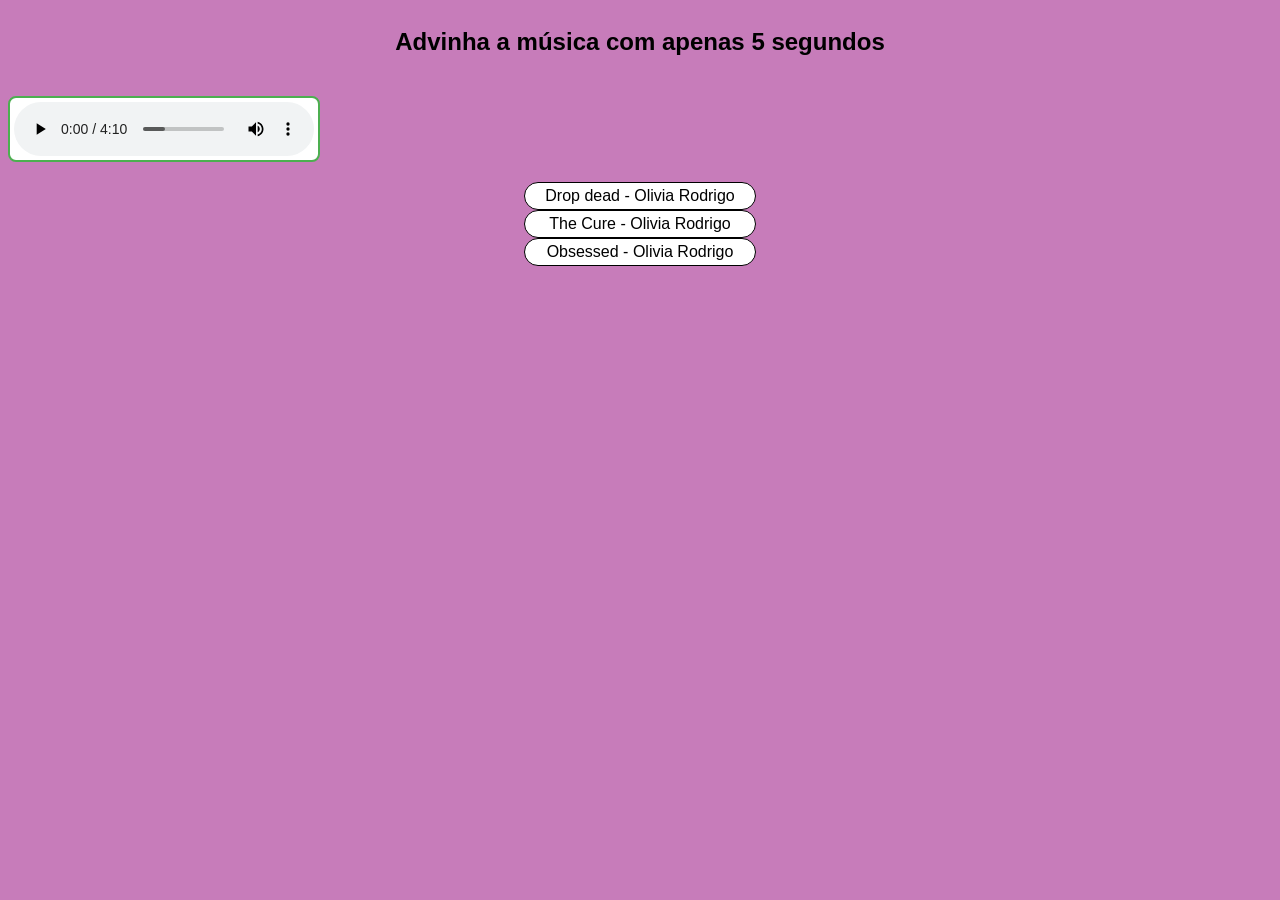
==== musica.html @ fc9992fa "Add files via upload" ====
<!DOCTYPE html>
<html lang="en">
<head>
    <meta charset="UTF-8">
    <meta name="viewport" content="width=device-width, initial-scale=1.0">
    <title>balladofssue</title>
    <link rel="stylesheet" href="musica.css" />
</head>
<body>

<h2>Advinha a música com apenas 5 segundos</h2>

<audio id="player" controls autoplay>
    <source src="drop dead.mp3" type="audio/mpeg">
    Seu navegador não suporta áudio.
</audio>

<script>
    const audio = document.getElementById("player");
    audio.addEventListener("loadedmetadata", () => {
    audio.currentTime = 10;
});

audio.addEventListener("timeupdate", () => {
    if (audio.currentTime >= 20) {
        audio.pause();
    }
});
</script>
        <div class="musica">
            <div>
            <input type="radio" name="musica1" id="m1">
            <label for="m1">Drop dead - Olivia Rodrigo</label>

            <div>
            <input type="radio" name="musica1" id="m2">
            <label for="m2">The Cure - Olivia Rodrigo</label>

            <div>
            <input type="radio" name="musica1" id="m3">
            <label for="m3">Obsessed - Olivia Rodrigo</label>
            </div>
        </div>

</body>
</html>
---- musica.css ----
body{
    background-color: rgb(199, 124, 186);
    gap: 20px;
    font-family: Arial;
    text-align: center;
    display: flex;
    flex-direction: column;
}
.musica label{
    background-color: #ffffff;
    padding: 4px 15px;
    border-radius: 15px;
    display: inline-block;
    width: 200px;
    text-align: center;
    border: 1px solid black;
    cursor: pointer;
    justify-content: space-between; 
}
.musica input[type="radio"]{
    display: none;
}
.musica input:checked + label{
    background-color: #961f86;
    transform: scale(1.05);
}
audio{
width: 300px;       /* Largura do player */
    border: 2px solid #4CAF50;
    border-radius: 8px;
    background-color:  #ffffff; /* Pode não afetar todos os navegadores */
    padding: 4px;
    text-align: center;
}
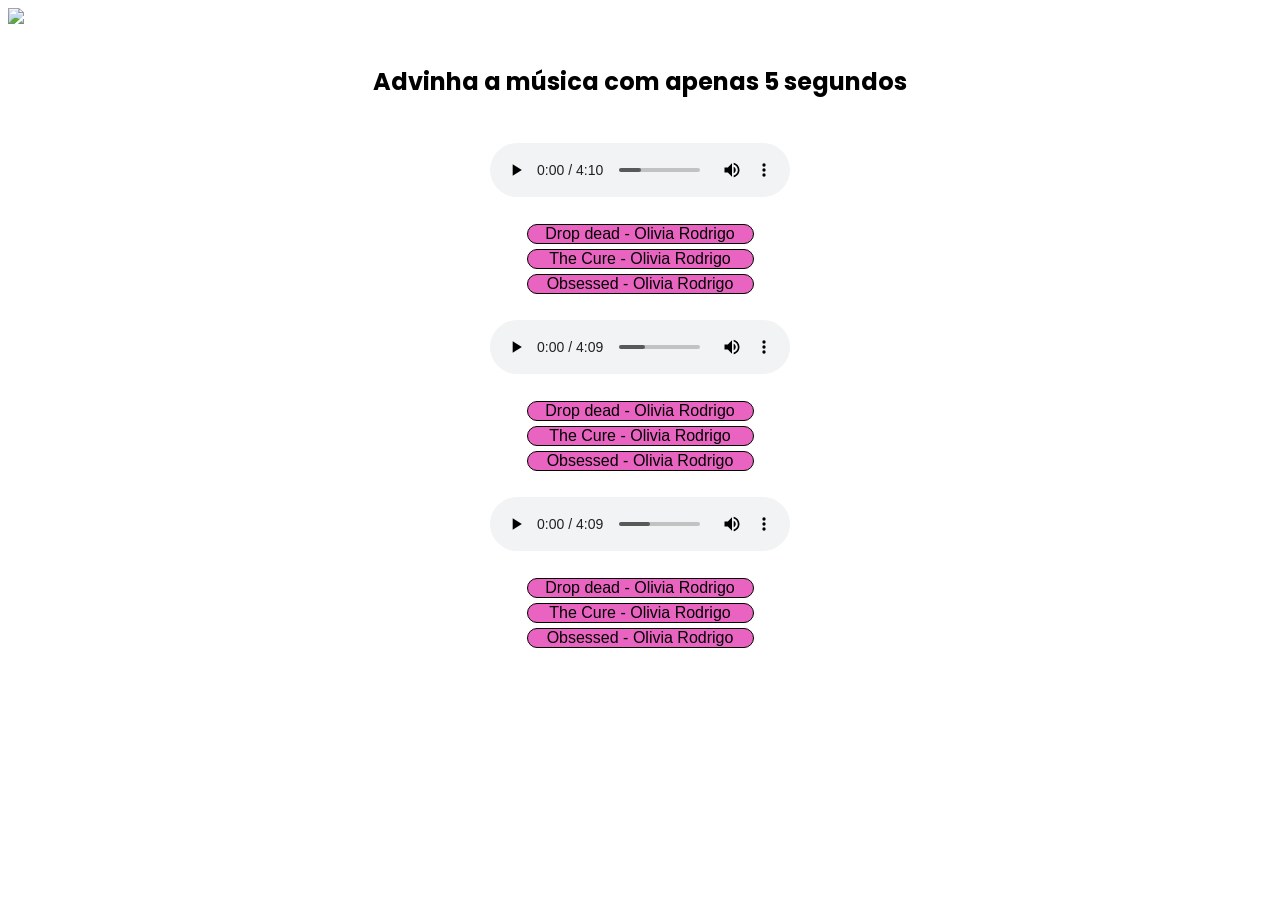
==== commit c9b9e183: "Add files via upload" ====
--- a/musica.html
+++ b/musica.html
@@ -5,36 +5,41 @@
     <meta name="viewport" content="width=device-width, initial-scale=1.0">
     <title>balladofssue</title>
     <link rel="stylesheet" href="musica.css" />
+    <link rel="preconnect" href="https://fonts.googleapis.com">
+    <link rel="preconnect" href="https://fonts.gstatic.com" crossorigin>
+    <link href="https://fonts.googleapis.com/css2?family=Poppins&display=swap" rel="stylesheet">
 </head>
 <body>
+    <img src="https://i.pinimg.com/1200x/52/c4/1e/52c41e0e5792baf1ee88654e90a0740c.jpg" width="100">
+    <h2>Advinha a música com apenas 5 segundos</h2>
 
-<h2>Advinha a música com apenas 5 segundos</h2>
+    <audio id="player" controls autoplay>
+        <source src="drop dead.mp3" type="audio/mpeg">
+        Seu navegador não suporta áudio.
+    </audio>
 
-<audio id="player" controls autoplay>
-    <source src="drop dead.mp3" type="audio/mpeg">
-    Seu navegador não suporta áudio.
-</audio>
+    <script>
+        const audio = document.getElementById("player");
+        audio.addEventListener("loadedmetadata", () => {
+        audio.currentTime = 15;
+    });
 
-<script>
-    const audio = document.getElementById("player");
-    audio.addEventListener("loadedmetadata", () => {
-    audio.currentTime = 10;
-});
-
-audio.addEventListener("timeupdate", () => {
-    if (audio.currentTime >= 20) {
-        audio.pause();
-    }
-});
-</script>
+    audio.addEventListener("timeupdate", () => {
+        if (audio.currentTime >= 20) {
+            audio.pause();
+        }
+    });
+    </script>
         <div class="musica">
             <div>
             <input type="radio" name="musica1" id="m1">
             <label for="m1">Drop dead - Olivia Rodrigo</label>
+            </div>
 
             <div>
             <input type="radio" name="musica1" id="m2">
             <label for="m2">The Cure - Olivia Rodrigo</label>
+            </div>
 
             <div>
             <input type="radio" name="musica1" id="m3">
@@ -42,5 +47,74 @@
             </div>
         </div>
 
+    <audio id="player1" controls autoplay>
+        <source src="oneLastTime.mp3" type="audio/mpeg">
+        Seu navegador não suporta áudio.
+    </audio>
+
+    <script>
+        const audio1 = document.getElementById("player1");
+        audio1.addEventListener("loadedmetadata", () => {
+        audio1.currentTime = 60;
+    });
+
+    audio1.addEventListener("timeupdate", () => {
+        if (audio1.currentTime >= 65) {
+            audio1.pause();
+        }
+    });
+    </script>
+     <div class="musica">
+            <div>
+            <input type="radio" name="musica1" id="m1">
+            <label for="m1">Drop dead - Olivia Rodrigo</label>
+            </div>
+
+            <div>
+            <input type="radio" name="musica1" id="m2">
+            <label for="m2">The Cure - Olivia Rodrigo</label>
+            </div>
+
+            <div>
+            <input type="radio" name="musica1" id="m3">
+            <label for="m3">Obsessed - Olivia Rodrigo</label>
+            </div>
+        </div>
+
+    <audio id="player2" controls autoplay>
+        <source src="oneLastTime.mp3" type="audio/mpeg">
+        Seu navegador não suporta áudio.
+    </audio>
+
+    <script>
+        const audio2 = document.getElementById("player2");
+        audio2.addEventListener("loadedmetadata", () => {
+        audio2.currentTime = 60;
+    });
+
+    audio2.addEventListener("timeupdate", () => {
+        if (audio2.currentTime >= 65) {
+            audio2.pause();
+        }
+    });
+    </script>
+     <div class="musica">
+            <div>
+            <input type="radio" name="musica1" id="m1">
+            <label for="m1">Drop dead - Olivia Rodrigo</label>
+            </div>
+
+            <div>
+            <input type="radio" name="musica1" id="m2">
+            <label for="m2">The Cure - Olivia Rodrigo</label>
+            </div>
+
+            <div>
+            <input type="radio" name="musica1" id="m3">
+            <label for="m3">Obsessed - Olivia Rodrigo</label>
+            </div>
+        </div>
+
+
 </body>
 </html>
--- a/musica.css
+++ b/musica.css
@@ -1,34 +1,39 @@
 body{
-    background-color: rgb(199, 124, 186);
     gap: 20px;
-    font-family: Arial;
+    font-family: 'Poppins', sans-serif;
     text-align: center;
     display: flex;
     flex-direction: column;
 }
 .musica label{
-    background-color: #ffffff;
-    padding: 4px 15px;
-    border-radius: 15px;
+    background-color: #e963c1;
+    padding: 4x 15px;
+    border-radius: 30px;
     display: inline-block;
-    width: 200px;
+    width: 225px;
     text-align: center;
     border: 1px solid black;
     cursor: pointer;
     justify-content: space-between; 
+    font-family: Arial, Helvetica, sans-serif;
 }
 .musica input[type="radio"]{
     display: none;
 }
 .musica input:checked + label{
-    background-color: #961f86;
+    background-color: #891c7b;
     transform: scale(1.05);
 }
 audio{
 width: 300px;       /* Largura do player */
-    border: 2px solid #4CAF50;
     border-radius: 8px;
     background-color:  #ffffff; /* Pode não afetar todos os navegadores */
     padding: 4px;
-    text-align: center;
+
+    display: block;
+    margin: 0 auto;
+}
+img{
+    width: 100%;
+    position: relative;
 }
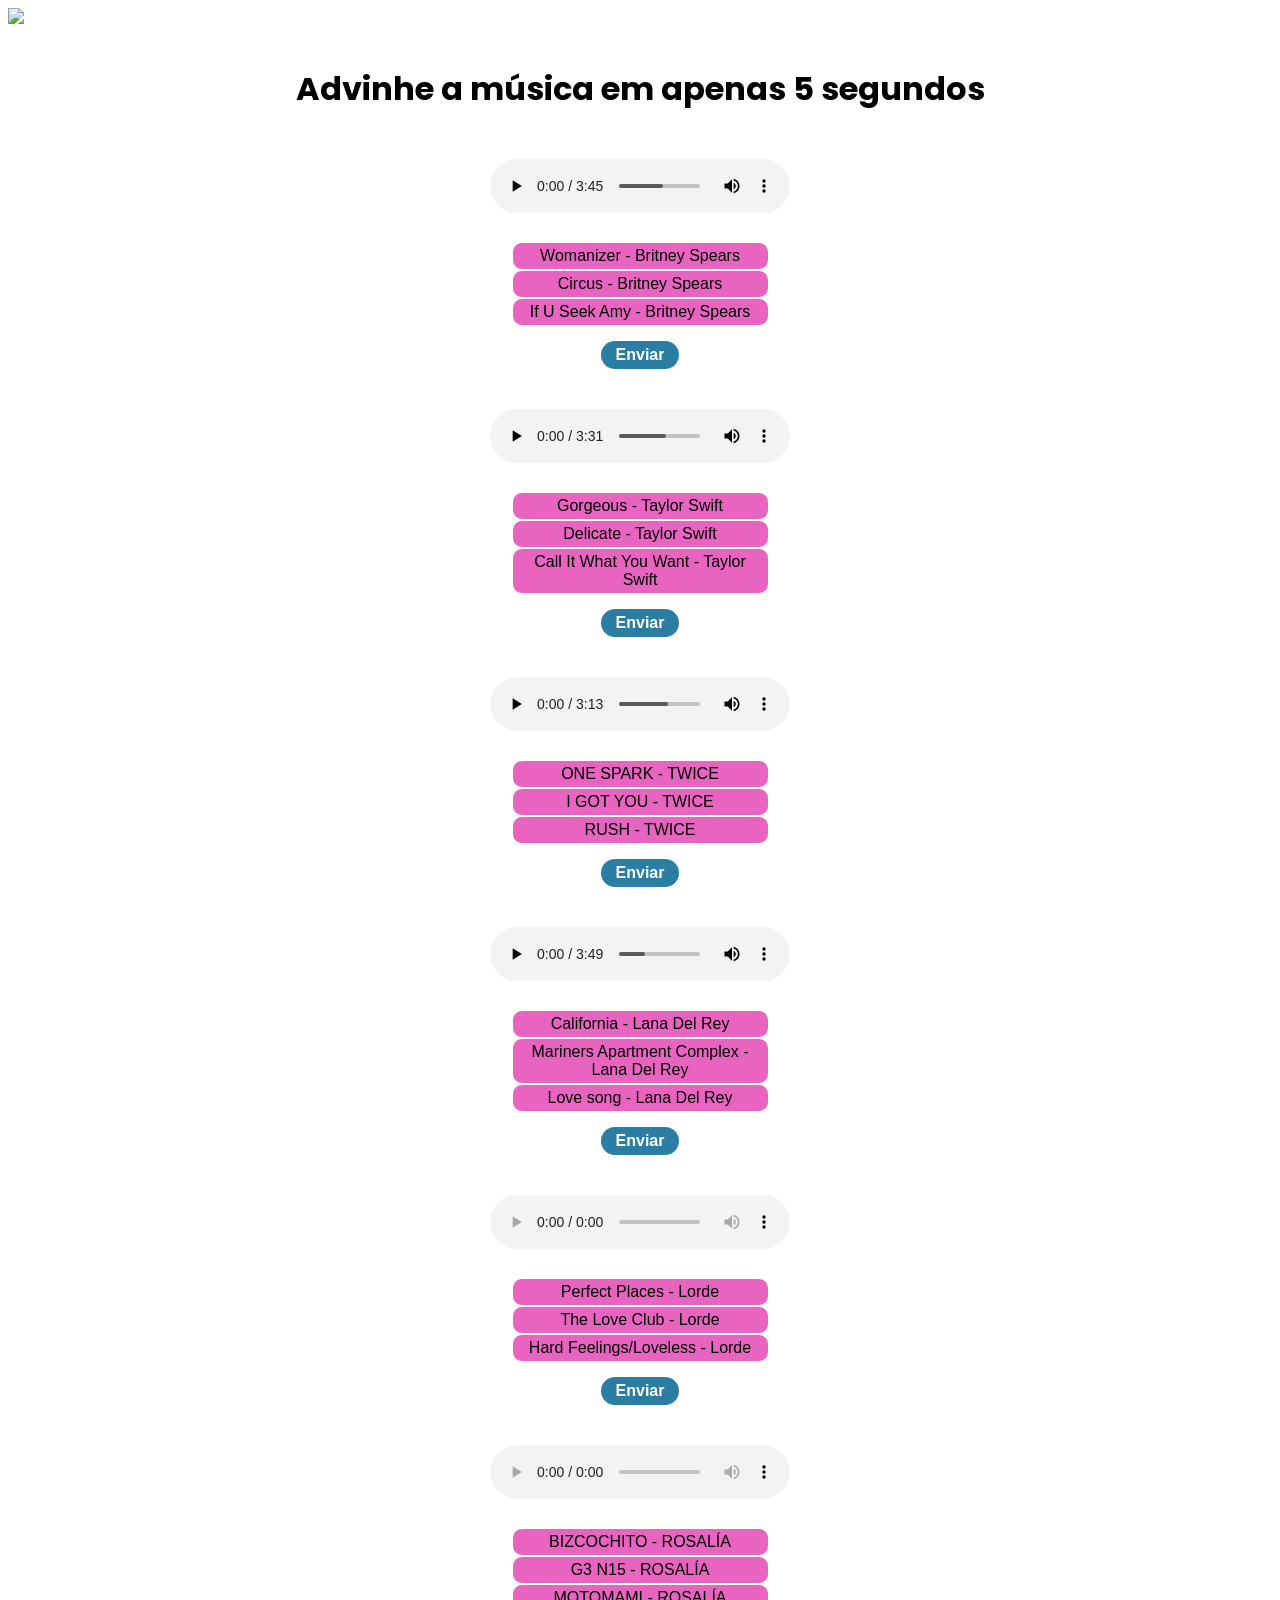
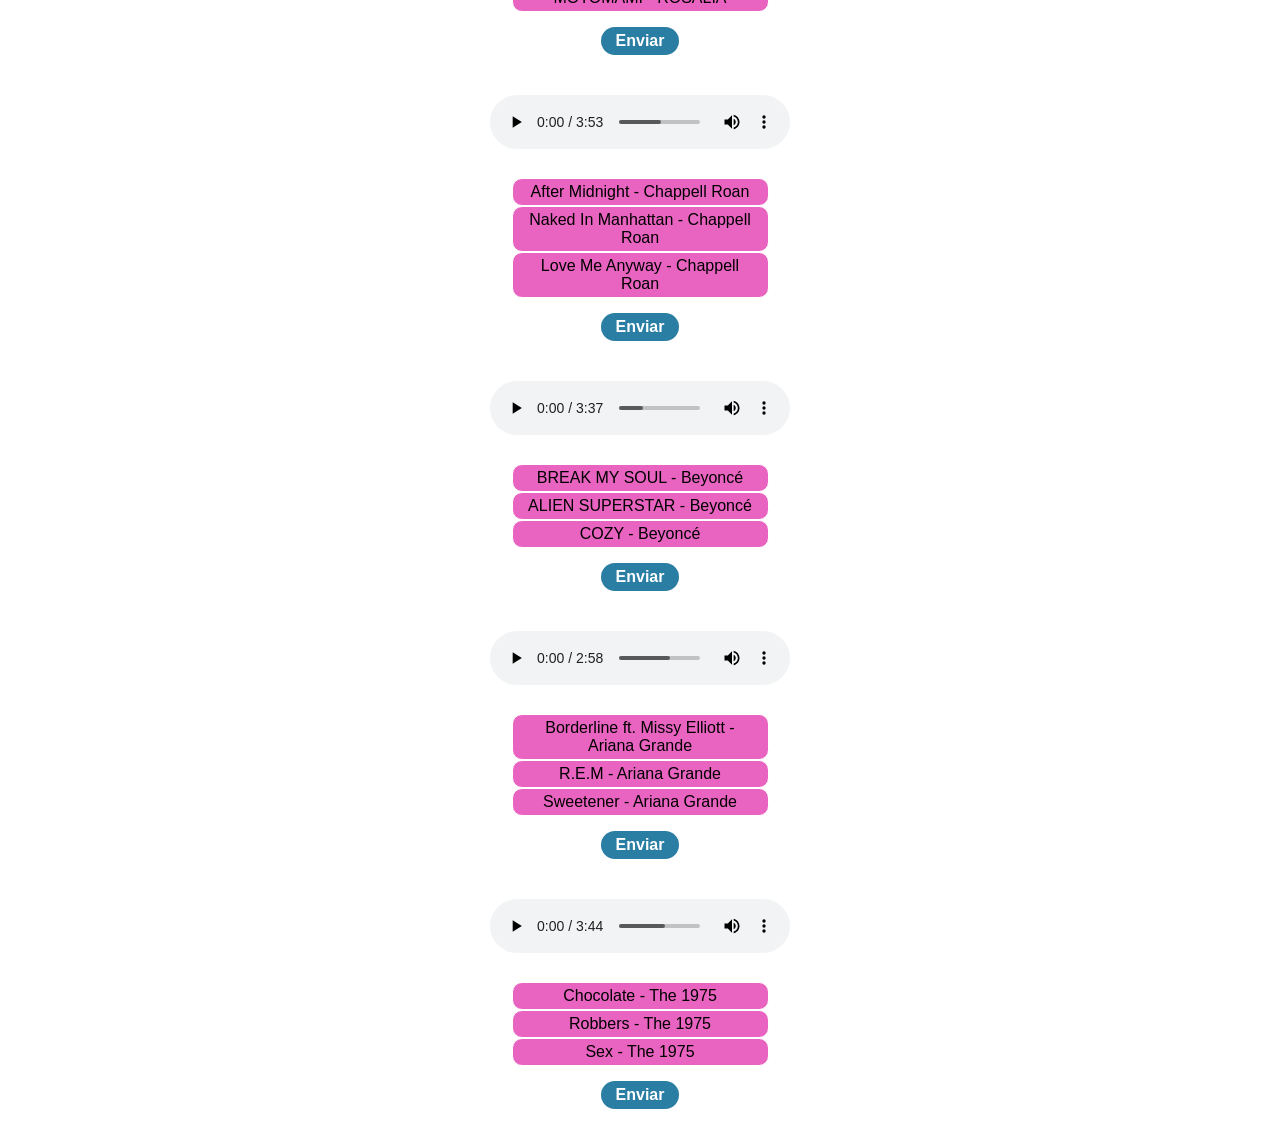
==== commit a85ea8ee: "Add files via upload" ====
--- a/musica.html
+++ b/musica.html
@@ -1,120 +1,413 @@
+
 <!DOCTYPE html>
-<html lang="en">
+<html lang="pt-br">
 <head>
-    <meta charset="UTF-8">
-    <meta name="viewport" content="width=device-width, initial-scale=1.0">
-    <title>balladofssue</title>
-    <link rel="stylesheet" href="musica.css" />
-    <link rel="preconnect" href="https://fonts.googleapis.com">
-    <link rel="preconnect" href="https://fonts.gstatic.com" crossorigin>
-    <link href="https://fonts.googleapis.com/css2?family=Poppins&display=swap" rel="stylesheet">
+<meta charset="UTF-8">
+<meta name="viewport" content="width=device-width, initial-scale=1.0">
+
+<title>balladofssue</title>
+
+<link rel="stylesheet" href="musica.css">
+
+<link rel="preconnect" href="https://fonts.googleapis.com">
+<link rel="preconnect" href="https://fonts.gstatic.com" crossorigin>
+
+<link href="https://fonts.googleapis.com/css2?family=Poppins:wght@300;400;600&display=swap" rel="stylesheet">
+
 </head>
+
 <body>
-    <img src="https://i.pinimg.com/1200x/52/c4/1e/52c41e0e5792baf1ee88654e90a0740c.jpg" width="100">
-    <h2>Advinha a música com apenas 5 segundos</h2>
-
-    <audio id="player" controls autoplay>
-        <source src="drop dead.mp3" type="audio/mpeg">
-        Seu navegador não suporta áudio.
-    </audio>
-
-    <script>
-        const audio = document.getElementById("player");
-        audio.addEventListener("loadedmetadata", () => {
-        audio.currentTime = 15;
-    });
-
-    audio.addEventListener("timeupdate", () => {
-        if (audio.currentTime >= 20) {
-            audio.pause();
-        }
-    });
-    </script>
-        <div class="musica">
-            <div>
-            <input type="radio" name="musica1" id="m1">
-            <label for="m1">Drop dead - Olivia Rodrigo</label>
-            </div>
-
-            <div>
-            <input type="radio" name="musica1" id="m2">
-            <label for="m2">The Cure - Olivia Rodrigo</label>
-            </div>
-
-            <div>
-            <input type="radio" name="musica1" id="m3">
-            <label for="m3">Obsessed - Olivia Rodrigo</label>
-            </div>
-        </div>
-
-    <audio id="player1" controls autoplay>
-        <source src="oneLastTime.mp3" type="audio/mpeg">
-        Seu navegador não suporta áudio.
-    </audio>
-
-    <script>
-        const audio1 = document.getElementById("player1");
-        audio1.addEventListener("loadedmetadata", () => {
-        audio1.currentTime = 60;
-    });
-
-    audio1.addEventListener("timeupdate", () => {
-        if (audio1.currentTime >= 65) {
-            audio1.pause();
-        }
-    });
-    </script>
-     <div class="musica">
-            <div>
-            <input type="radio" name="musica1" id="m1">
-            <label for="m1">Drop dead - Olivia Rodrigo</label>
-            </div>
-
-            <div>
-            <input type="radio" name="musica1" id="m2">
-            <label for="m2">The Cure - Olivia Rodrigo</label>
-            </div>
-
-            <div>
-            <input type="radio" name="musica1" id="m3">
-            <label for="m3">Obsessed - Olivia Rodrigo</label>
-            </div>
-        </div>
-
-    <audio id="player2" controls autoplay>
-        <source src="oneLastTime.mp3" type="audio/mpeg">
-        Seu navegador não suporta áudio.
-    </audio>
-
-    <script>
-        const audio2 = document.getElementById("player2");
-        audio2.addEventListener("loadedmetadata", () => {
-        audio2.currentTime = 60;
-    });
-
-    audio2.addEventListener("timeupdate", () => {
-        if (audio2.currentTime >= 65) {
-            audio2.pause();
-        }
-    });
-    </script>
-     <div class="musica">
-            <div>
-            <input type="radio" name="musica1" id="m1">
-            <label for="m1">Drop dead - Olivia Rodrigo</label>
-            </div>
-
-            <div>
-            <input type="radio" name="musica1" id="m2">
-            <label for="m2">The Cure - Olivia Rodrigo</label>
-            </div>
-
-            <div>
-            <input type="radio" name="musica1" id="m3">
-            <label for="m3">Obsessed - Olivia Rodrigo</label>
-            </div>
-        </div>
-
+
+<img class="banner"
+src="https://i.pinimg.com/1200x/52/c4/1e/52c41e0e5792baf1ee88654e90a0740c.jpg">
+
+<h1>Advinhe a música em apenas 5 segundos</h1>
+
+<div class="quiz">
+
+<audio id="player1" controls>
+<source src="Britney Spears - If U Seek Amy (Official HD Video) [0aEnnH6t8Ts].mp3" type="audio/mpeg">
+</audio>
+<br>
+<div class="musica">
+
+<div>
+<input type="radio" name="musica1" id="m1" value="womanizer">
+<label for="m1">Womanizer - Britney Spears</label>
+</div>
+
+<div>
+<input type="radio" name="musica1" id="m2" value="circus">
+<label for="m2">Circus - Britney Spears</label>
+</div>
+
+<div>
+<input type="radio" name="musica1" id="m3" value="ifuseekamy">
+<label for="m3">If U Seek Amy - Britney Spears</label>
+</div>
+
+</div>
+
+<button onclick="verificar1()">Enviar</button>
+
+<p id="mensagem1"></p>
+
+</div>
+
+<div class="quiz">
+
+<audio id="player2" controls>
+<source src="Taylor Swift - Gorgeous (Lyric Video) [EUoe7cf0HYw].mp3" type="audio/mpeg">
+</audio>
+<br>
+
+<div class="musica">
+
+<div>
+<input type="radio" name="musica2" id="m4" value="gorgeous">
+<label for="m4">Gorgeous - Taylor Swift</label>
+</div>
+
+<div>
+<input type="radio" name="musica2" id="m5" value="delicate">
+<label for="m5">Delicate - Taylor Swift</label>
+</div>
+
+<div>
+<input type="radio" name="musica2" id="m6" value="callitwhatyouwant">
+<label for="m6">Call It What You Want - Taylor Swift</label>
+</div>
+
+</div>
+
+<button onclick="verificar2()">Enviar</button>
+
+<p id="mensagem2"></p>
+
+</div>
+
+
+<div class="quiz">
+
+
+<audio id="player3" controls>
+<source src="TWICE _ONE SPARK_ M_V [jCzez_q8si0].mp3" type="audio/mpeg">
+</audio>
+
+<div class="musica">
+<br>
+<div>
+<input type="radio" name="musica3" id="m7" value="onespark">
+<label for="m7">ONE SPARK - TWICE</label>
+</div>
+
+<div>
+<input type="radio" name="musica3" id="m8" value="igotyou">
+<label for="m8">I GOT YOU - TWICE</label>
+</div>
+
+<div>
+<input type="radio" name="musica3" id="m9" value="rush">
+<label for="m9">RUSH - TWICE</label>
+</div>
+
+</div>
+
+<button onclick="verificar3()">Enviar</button>
+
+<p id="mensagem3"></p>
+
+</div>
+
+<div class="quiz">
+
+<audio id="player4" controls>
+<source src="Love song [5xx9gTEQaiQ].mp3" type="audio/mpeg">
+</audio>
+
+<div class="musica">
+<br>
+<div>
+<input type="radio" name="musica4" id="m10" value="california">
+<label for="m10">California - Lana Del Rey</label>
+</div>
+
+<div>
+<input type="radio" name="musica4" id="m11" value="mariners">
+<label for="m11">Mariners Apartment Complex - Lana Del Rey</label>
+</div>
+
+<div>
+<input type="radio" name="musica4" id="m12" value="lovesong">
+<label for="m12">Love song - Lana Del Rey</label>
+</div>
+
+</div>
+
+<button onclick="verificar4()">Enviar</button>
+
+<p id="mensagem4"></p>
+
+</div>
+
+<div class="quiz">
+
+<audio id="player5" controls>
+<source src="Hard Feelings_Loveless [TVpvzcz2VMU].mp3" type="audio/mpeg">
+</audio>
+
+<div class="musica">
+<br>
+<div>
+<input type="radio" name="musica5" id="m13" value="perfectplaces">
+<label for="m13">Perfect Places - Lorde</label>
+</div>
+
+<div>
+<input type="radio" name="musica5" id="m14" value="theloveclub">
+<label for="m14">The Love Club - Lorde</label>
+</div>
+
+<div>
+<input type="radio" name="musica5" id="m15" value="hardfeelings">
+<label for="m15">Hard Feelings/Loveless - Lorde</label>
+</div>
+
+</div>
+
+<button onclick="verificar5()">Enviar</button>
+
+<p id="mensagem5"></p>
+
+</div>
+
+
+<div class="quiz">
+
+<audio id="player6" controls>
+<source src="ROSALÍA - G3 N15 (Official Audio) [XlNtBPvPUTM].mp3" type="audio/mpeg">
+</audio>
+
+<div class="musica">
+<br>
+<div>
+<input type="radio" name="musica6" id="m16" value="bizcochito">
+<label for="m16">BIZCOCHITO - ROSALÍA</label>
+</div>
+
+<div>
+<input type="radio" name="musica6" id="m17" value="g3n15">
+<label for="m17">G3 N15 - ROSALÍA</label>
+</div>
+
+<div>
+<input type="radio" name="musica6" id="m18" value="motomami">
+<label for="m18">MOTOMAMI - ROSALÍA</label>
+</div>
+
+</div>
+
+<button onclick="verificar6()">Enviar</button>
+
+<p id="mensagem6"></p>
+
+</div>
+
+<div class="quiz">
+
+<audio id="player7" controls>
+<source src="Chappell Roan - Love Me Anyway (Official Lyric Video) [0SfI95-XIqU].mp3" type="audio/mpeg">
+</audio>
+
+<div class="musica">
+<br>
+<div>
+<input type="radio" name="musica7" id="m19" value="aftermidnight">
+<label for="m19">After Midnight - Chappell Roan</label>
+</div>
+
+<div>
+<input type="radio" name="musica7" id="m20" value="nakedinmanhattan">
+<label for="m20">Naked In Manhattan - Chappell Roan</label>
+</div>
+
+<div>
+<input type="radio" name="musica7" id="m21" value="lovemeanyway">
+<label for="m21">Love Me Anyway - Chappell Roan</label>
+</div>
+
+</div>
+
+<button onclick="verificar7()">Enviar</button>
+
+<p id="mensagem7"></p>
+
+</div>
+
+<div class="quiz">
+
+
+<audio id="player8" controls>
+<source src="Beyoncé - COZY (Official Lyric Video) [81j9gt1rXuk].mp3" type="audio/mpeg">
+</audio>
+
+<div class="musica">
+<br>
+<div>
+<input type="radio" name="musica8" id="m22" value="breakmysoul">
+<label for="m22">BREAK MY SOUL - Beyoncé</label>
+</div>
+
+<div>
+<input type="radio" name="musica8" id="m23" value="aliensuperstar">
+<label for="m23">ALIEN SUPERSTAR - Beyoncé</label>
+</div>
+
+<div>
+<input type="radio" name="musica8" id="m24" value="cozy">
+<label for="m24">COZY - Beyoncé</label>
+</div>
+
+</div>
+
+<button onclick="verificar8()">Enviar</button>
+
+<p id="mensagem8"></p>
+
+</div>
+
+<div class="quiz">
+
+<audio id="player9" controls>
+<source src="Ariana Grande - borderline (Official Audio) ft. Missy Elliott [F9-SYDu6ZI4].mp3" type="audio/mpeg">
+</audio>
+
+<div class="musica">
+<br>
+<div>
+<input type="radio" name="musica9" id="m28" value="rem">
+<label for="m28">Borderline ft. Missy Elliott - Ariana Grande</label>
+</div>
+
+<div>
+<input type="radio" name="musica9" id="m29" value="sweetener">
+<label for="m29">R.E.M - Ariana Grande</label>
+</div>
+
+<div>
+<input type="radio" name="musica9" id="m30" value="bordeline">
+<label for="m30">Sweetener - Ariana Grande</label>
+</div>
+
+</div>
+
+<button onclick="verificar9()">Enviar</button>
+
+<p id="mensagem9"></p>
+
+</div>
+
+<div class="quiz">
+
+<audio id="player10" controls>
+<source src="Chocolate [jSJUb9C58yM].mp3" type="audio/mpeg">
+</audio>
+
+<div class="musica">
+<br>
+<div>
+<input type="radio" name="musica10" id="m28" value="chocolate">
+<label for="m28">Chocolate - The 1975</label>
+</div>
+
+<div>
+<input type="radio" name="musica10" id="m29" value="robbers">
+<label for="m29">Robbers - The 1975</label>
+</div>
+
+<div>
+<input type="radio" name="musica10" id="m30" value="sex">
+<label for="m30">Sex - The 1975</label>
+</div>
+
+</div>
+
+<button onclick="verificar10()">Enviar</button>
+
+<p id="mensagem10"></p>
+
+</div>
+
+<script>
+
+function limitarAudio(audio, inicio, fim){
+
+audio.addEventListener("loadedmetadata", () => {
+audio.currentTime = inicio;
+});
+
+audio.addEventListener("timeupdate", () => {
+if(audio.currentTime >= fim){
+audio.pause();
+}
+});
+
+}
+
+limitarAudio(player1, 35, 40);
+limitarAudio(player2, 2, 7);
+limitarAudio(player3, 40, 45);
+limitarAudio(player4, 60, 65);
+limitarAudio(player5, 8, 13);
+limitarAudio(player6, 20, 25);
+limitarAudio(player7, 35, 40);
+limitarAudio(player8, 40, 45);
+limitarAudio(player9, 55, 60);
+limitarAudio(player10, 70, 75);
+
+function verificar(numero, respostaCorreta){
+
+let resposta =
+document.querySelector(`input[name="musica${numero}"]:checked`);
+
+let mensagem =
+document.getElementById(`mensagem${numero}`);
+
+if(!resposta){
+
+mensagem.innerHTML = "escolha uma opção!";
+mensagem.className = "melhore!";
+
+}
+
+else if(resposta.value !== respostaCorreta){
+
+mensagem.innerHTML = "melhore!";
+mensagem.className = "erro";
+
+}
+
+else{
+
+mensagem.innerHTML = "arraso! continue assim";
+mensagem.className = "acerto";
+
+}
+
+}
+
+function verificar1(){verificar(1,"ifuseekamy")}
+function verificar2(){verificar(2,"gorgeous")}
+function verificar3(){verificar(3,"onespark")}
+function verificar4(){verificar(4,"lovesong")}
+function verificar5(){verificar(5,"hardfeelings")}
+function verificar6(){verificar(6,"g3n15")}
+function verificar7(){verificar(7,"lovemeanyway")}
+function verificar8(){verificar(8,"cozy")}
+function verificar9(){verificar(9,"bordeline")}
+function verificar10(){verificar(10,"chocolate")}
+
+</script>
 
 </body>
 </html>
--- a/musica.css
+++ b/musica.css
@@ -7,12 +7,12 @@
 }
 .musica label{
     background-color: #e963c1;
-    padding: 4x 15px;
-    border-radius: 30px;
+    padding: 4px 15px;
+    border-radius: 10px;
     display: inline-block;
     width: 225px;
     text-align: center;
-    border: 1px solid black;
+    border: 1px solid #ffffff;;
     cursor: pointer;
     justify-content: space-between; 
     font-family: Arial, Helvetica, sans-serif;
@@ -36,4 +36,38 @@
 img{
     width: 100%;
     position: relative;
-}+}
+.erro{
+    background-color: #ffffff;
+    color: #a00000;
+    padding: 10px 20px;
+    border-radius: 10px;
+    width: fit-content;
+    margin: 15px auto 0;
+    font-weight: bold;
+    animation: aparecer 0.3s;
+}
+
+.acerto{
+    background-color: #ffffff;
+    color: green;
+    padding: 10px 20px;
+    border-radius: 10px;
+    width: fit-content;
+    margin: 15px auto 0;
+    font-weight: bold;
+    animation: aparecer 0.3s;
+}
+button{
+    margin-top: 15px;
+    padding: 5px 15px;
+    border: none;
+    background-color: #2a7da3;
+    color: white;
+    font-weight: bold;
+    border-radius: 20px;
+    cursor: pointer;
+    font-size: 16px;
+    transition: 0.3s;
+}
+
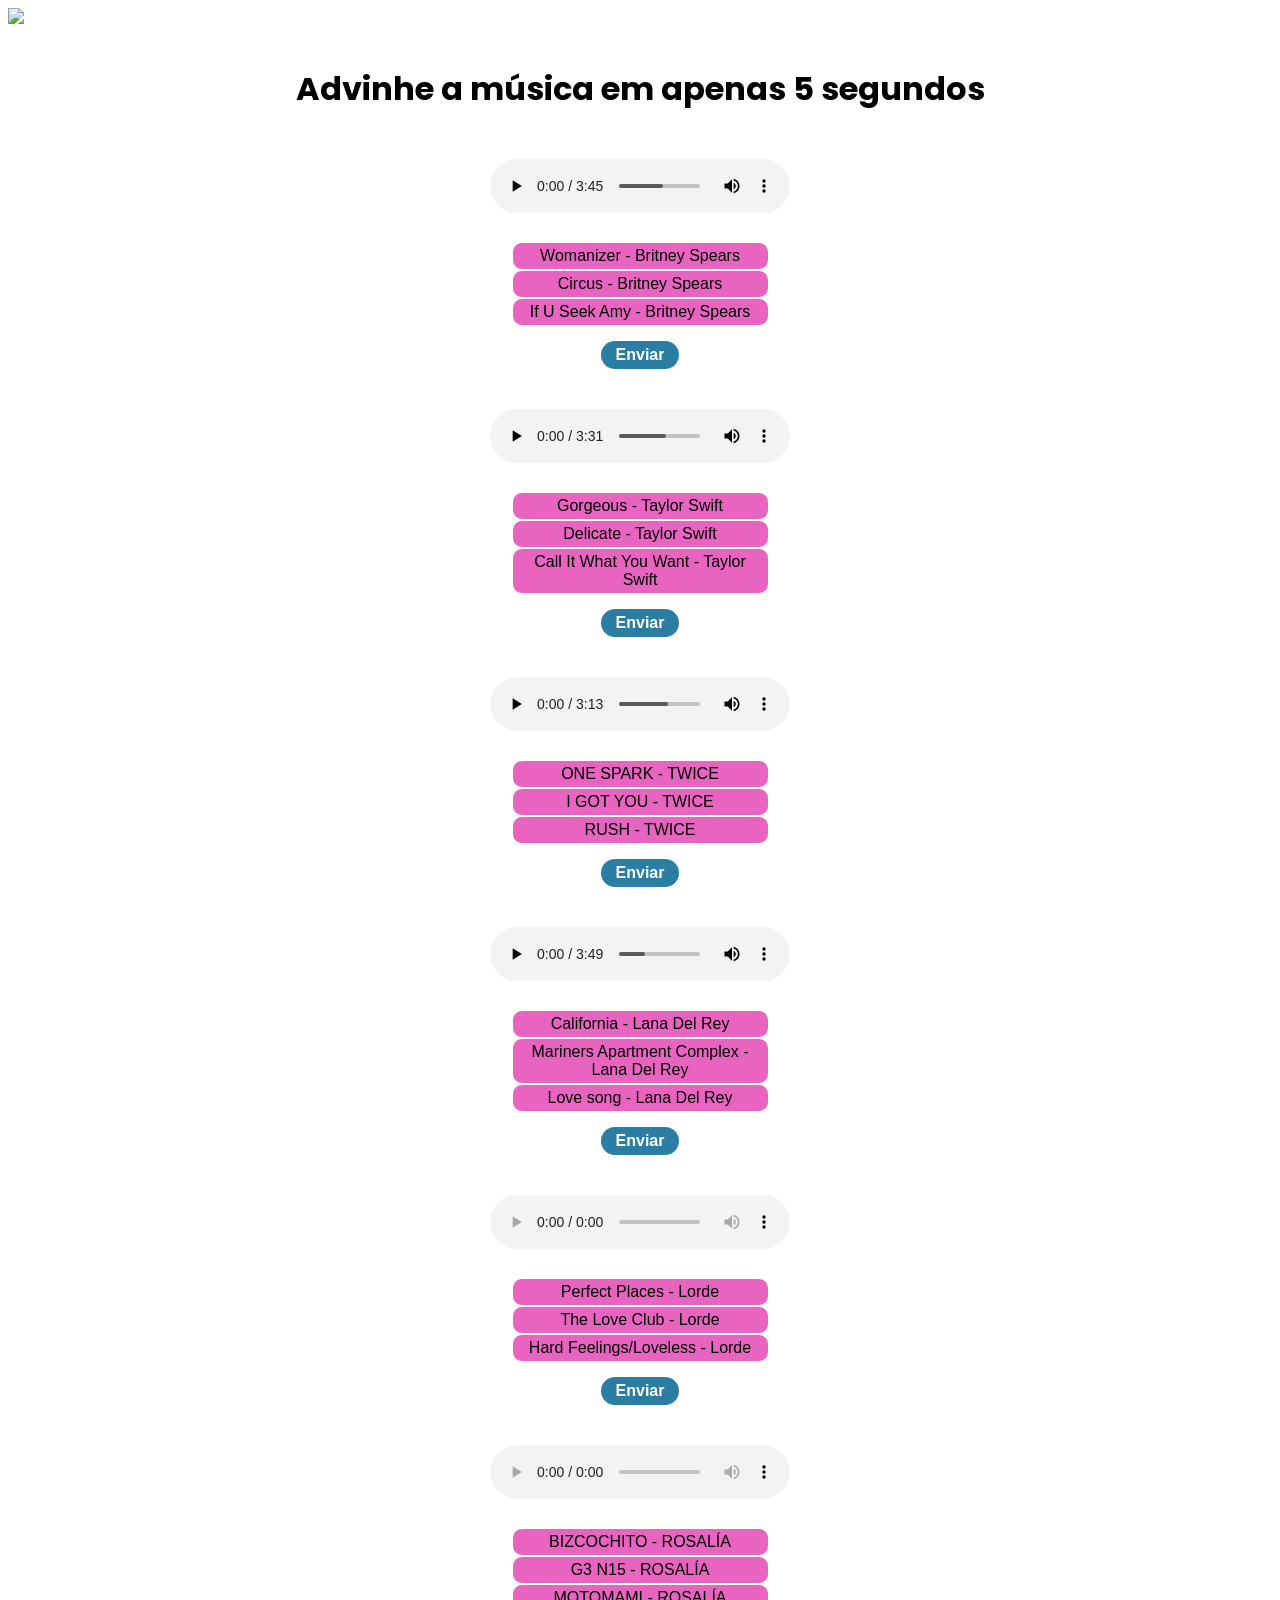
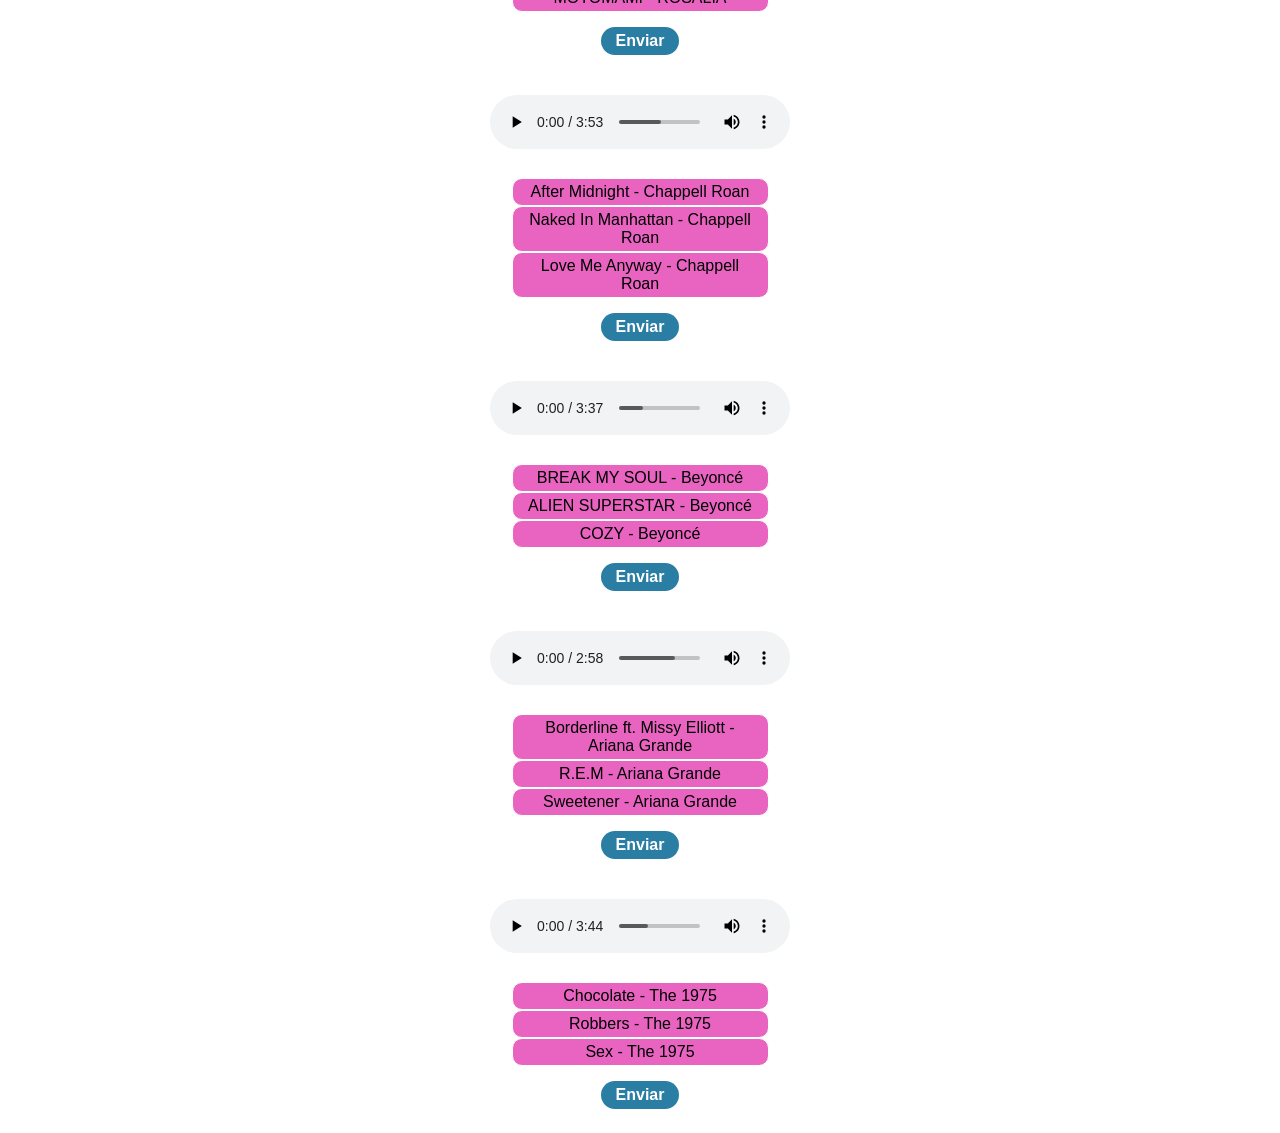
==== commit 7914de13: "Add files via upload" ====
--- a/musica.html
+++ b/musica.html
@@ -285,17 +285,17 @@
 <div class="musica">
 <br>
 <div>
-<input type="radio" name="musica9" id="m28" value="rem">
+<input type="radio" name="musica9" id="m28" value="borderline">
 <label for="m28">Borderline ft. Missy Elliott - Ariana Grande</label>
 </div>
 
 <div>
-<input type="radio" name="musica9" id="m29" value="sweetener">
+<input type="radio" name="musica9" id="m29" value="rem">
 <label for="m29">R.E.M - Ariana Grande</label>
 </div>
 
 <div>
-<input type="radio" name="musica9" id="m30" value="bordeline">
+<input type="radio" name="musica9" id="m30" value="sweetener">
 <label for="m30">Sweetener - Ariana Grande</label>
 </div>
 
@@ -316,18 +316,18 @@
 <div class="musica">
 <br>
 <div>
-<input type="radio" name="musica10" id="m28" value="chocolate">
-<label for="m28">Chocolate - The 1975</label>
-</div>
-
-<div>
-<input type="radio" name="musica10" id="m29" value="robbers">
-<label for="m29">Robbers - The 1975</label>
-</div>
-
-<div>
-<input type="radio" name="musica10" id="m30" value="sex">
-<label for="m30">Sex - The 1975</label>
+<input type="radio" name="musica10" id="m31" value="chocolate">
+<label for="m31">Chocolate - The 1975</label>
+</div>
+
+<div>
+<input type="radio" name="musica10" id="m32" value="robbers">
+<label for="m32">Robbers - The 1975</label>
+</div>
+
+<div>
+<input type="radio" name="musica10" id="m33" value="sex">
+<label for="m33">Sex - The 1975</label>
 </div>
 
 </div>
@@ -404,7 +404,7 @@
 function verificar6(){verificar(6,"g3n15")}
 function verificar7(){verificar(7,"lovemeanyway")}
 function verificar8(){verificar(8,"cozy")}
-function verificar9(){verificar(9,"bordeline")}
+function verificar9(){verificar(9,"borderline")}
 function verificar10(){verificar(10,"chocolate")}
 
 </script>
